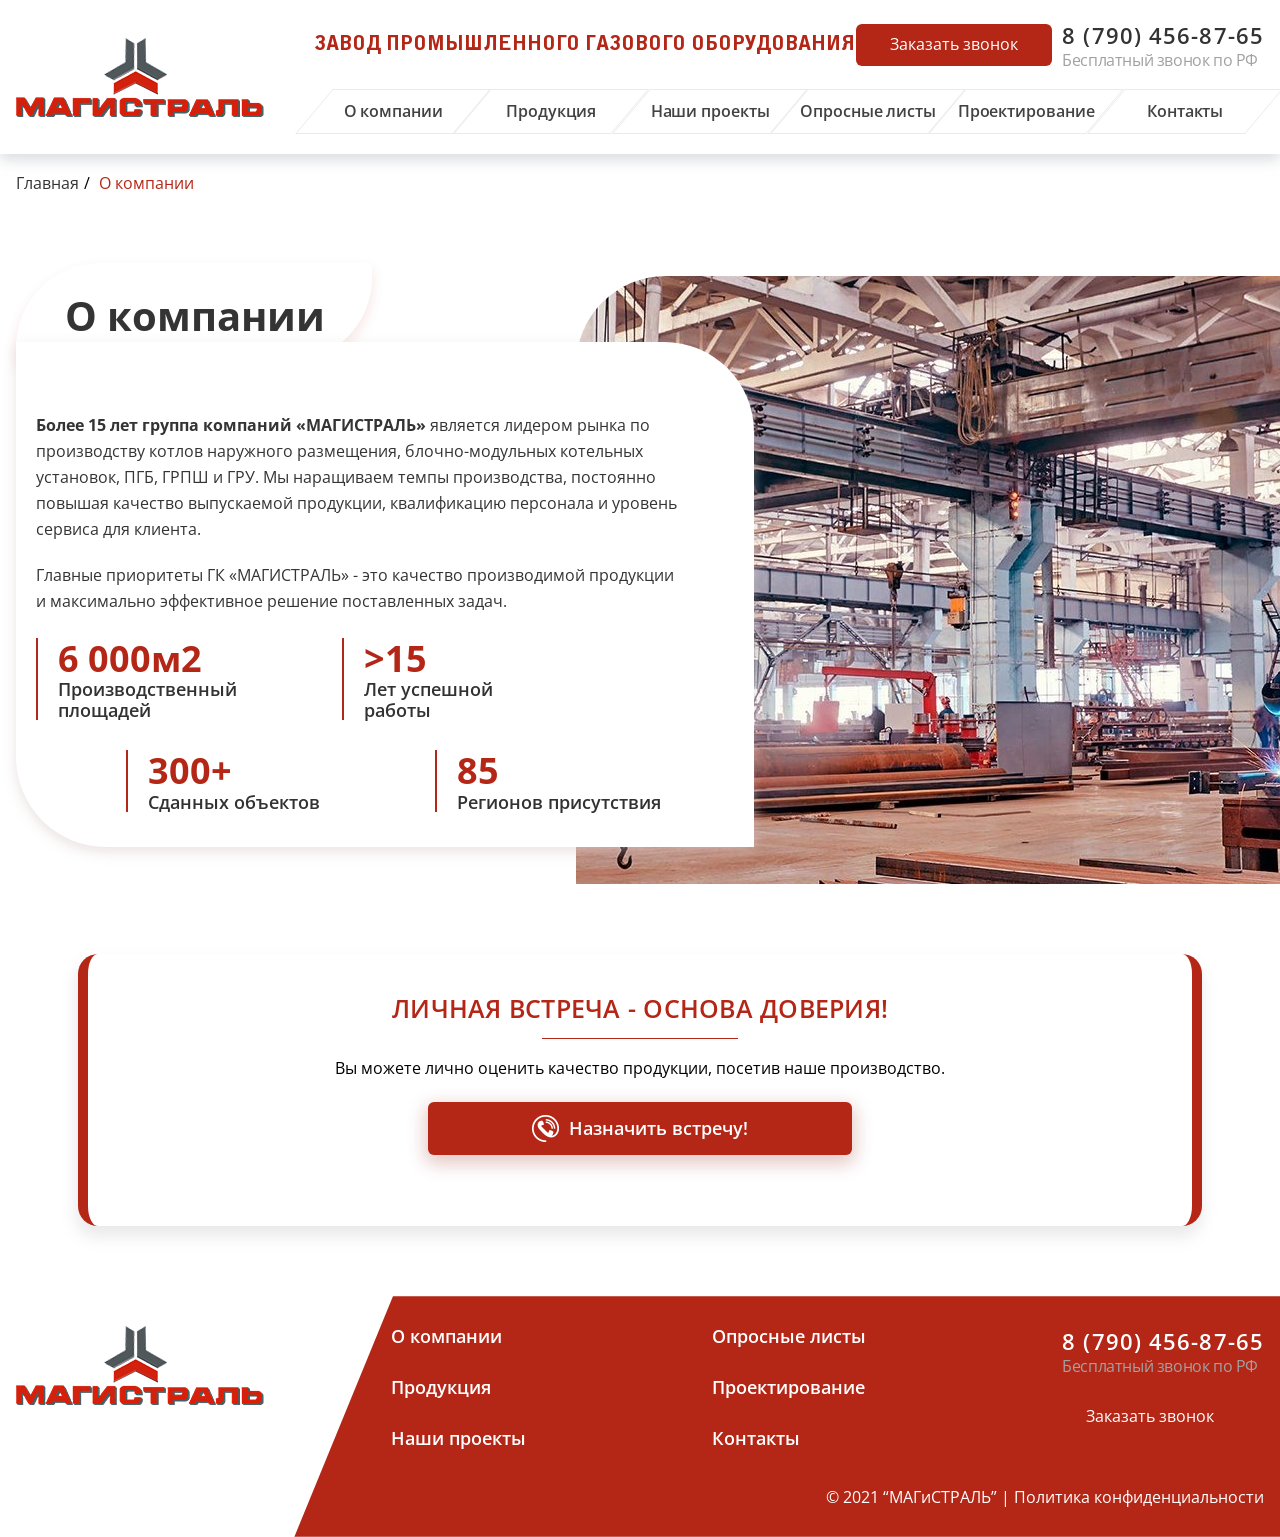
==== about.html @ 27755ef3 "add new pages" ====
<!DOCTYPE html>
<html lang="ru-RU">
  <head>
    <meta charset="utf-8">
    <title>О Компании</title><!--[if IE]>
    <meta http-equiv="X-UA-Compatible" content="IE = edge"><![endif]-->
    <meta name="viewport" content="width=device-width,initial-scale=1">
    <meta name="keywords" content="">
    <link href="https://fonts.googleapis.com/css2?family=Open+Sans:wght@300;400;600;700;800&amp;display=swap" rel="stylesheet">
    <link rel="stylesheet" type="text/css" href="static/css/styles.min.css"><!--[if lt IE 9]>
    <script src="https://cdnjs.cloudflare.com/ajax/libs/html5shiv/3.7.3/html5shiv-printshiv.min.js"></script><![endif]-->
  </head>
  <body class="index-page">
    <div class="wrapper">
      <header class="header">
        <div class="container">
          <div class="header-wrapper df sb"><a class="logo" href="#"><img src="static/images/general/logo.png" alt=""></a>
            <div class="header-left">
              <div class="header-left__top df"><span class="title">Завод промышленного газового оборудования</span><a class="btn" href="#">Заказать звонок</a>
                <div class="header-left__top-phone df fdc"><a href="tel:+77904568765">8 (790) 456-87-65</a><span>Бесплатный звонок по РФ</span></div>
              </div>
              <div class="header-left__bottom">
                <div class="sandwich-wrapper">
                  <div class="sandwich"><span class="sandwich-line"></span></div>
                </div>
                <div class="nav-wrapper">
                  <nav>
                    <ul>
                      <li><a href="">О компании</a></li>
                      <li><a href="">Продукция</a></li>
                      <li><a href="">Наши проекты</a></li>
                      <li><a href="">Опросные листы</a></li>
                      <li><a href="">Проектирование</a></li>
                      <li><a href="">Контакты</a></li>
                    </ul>
                  </nav>
                </div>
              </div>
            </div>
          </div>
        </div>
      </header>
      <div class="content">
        <section class="s-a-about">
          <div class="container">
            <div class="breadcrambs"><a href="#">Главная</a><span>/ </span><a href="#">О компании</a></div>
            <div class="a-about">
              <h1 class="sec-title">О компании</h1>
              <div class="a-about-wrapper">
                <div class="a-about-text">
                  <p><strong>Более 15 лет группа компаний «МАГИСТРАЛЬ»</strong> является лидером рынка по производству котлов наружного размещения, блочно-модульных котельных установок, ПГБ, ГРПШ и ГРУ. Мы наращиваем темпы производства, постоянно повышая качество выпускаемой продукции, квалификацию персонала и уровень сервиса для клиента. </p>
                  <p>Главные приоритеты ГК «МАГИСТРАЛЬ» - это качество производимой продукции и максимально эффективное решение поставленных задач.</p>
                </div>
                <div class="a-about-items">
                  <div class="a-about-items__top df">
                    <div class="a-about-item"><span>6 000м2</span>
                      <p>Производственный <br>площадей</p>
                    </div>
                    <div class="a-about-item"><span>>15</span>
                      <p>Лет успешной <br>работы</p>
                    </div>
                  </div>
                  <div class="a-about-items__bottom df">
                    <div class="a-about-item"><span>300+</span>
                      <p>Сданных объектов</p>
                    </div>
                    <div class="a-about-item"><span>85</span>
                      <p>Регионов присутствия</p>
                    </div>
                  </div>
                </div>
              </div>
            </div>
          </div>
        </section>
        <section class="s-form-b sa-form-b">
          <div class="container">
            <div class="form-b-wrapper">
              <form class="form-b" action="">
                <div class="form-b-items">
                  <h2 class="form-b-title">Личная встреча - основа доверия!</h2>
                  <hr class="form-b-line">
                  <p class="form-b-text">Вы можете лично оценить качество продукции, посетив наше производство.</p>
                  <div class="form-b-group df sb a-form-b-group__block">
                    <div class="form-b-group__block"><a class="btn btn-big btn-big-call" href="#"><img src="static/images/general/phone.png" alt=""><span>Назначить встречу!</span></a></div>
                  </div>
                </div>
              </form>
            </div>
          </div>
        </section>
      </div>
      <footer class="footer">
        <div class="container">
          <div class="footer-wrapper df">
            <div class="logo"><img src="static/images/general/logo.png" alt=""></div>
            <div class="footer-wrapper-right">
              <div class="footer-wrapper-right__top df sb">
                <div class="footer-wrapper-block">
                  <ul>
                    <li><a href="#">О компании</a></li>
                    <li><a href="#">Продукция</a></li>
                    <li><a href="#">Наши проекты</a></li>
                  </ul>
                </div>
                <div class="footer-wrapper-block">
                  <ul>
                    <li><a href="#">Опросные листы</a></li>
                    <li><a href="#">Проектирование</a></li>
                    <li><a href="#">Контакты</a></li>
                  </ul>
                </div>
                <div class="footer-wrapper-block">
                  <div class="header-left__top-phone df fdc"><a class="phone-footer" href="tel:+77904568765">8 (790) 456-87-65</a><span>Бесплатный звонок по РФ</span></div><a class="btn btn-footer" href="#">Заказать звонок</a>
                </div>
              </div>
              <div class="footer-wrapper-right__bottom">
                <p>© 2021 “МАГиСТРАЛЬ” | <a href="">Политика конфиденциальности</a></p>
              </div>
            </div>
          </div>
        </div>
      </footer>
    </div>
    <script src="static/js/jquery-3.3.1.min.js"></script>
    <script src="static/js/libs.min.js"></script>
    <script src="static/js/main.js"></script>
  </body>
</html>
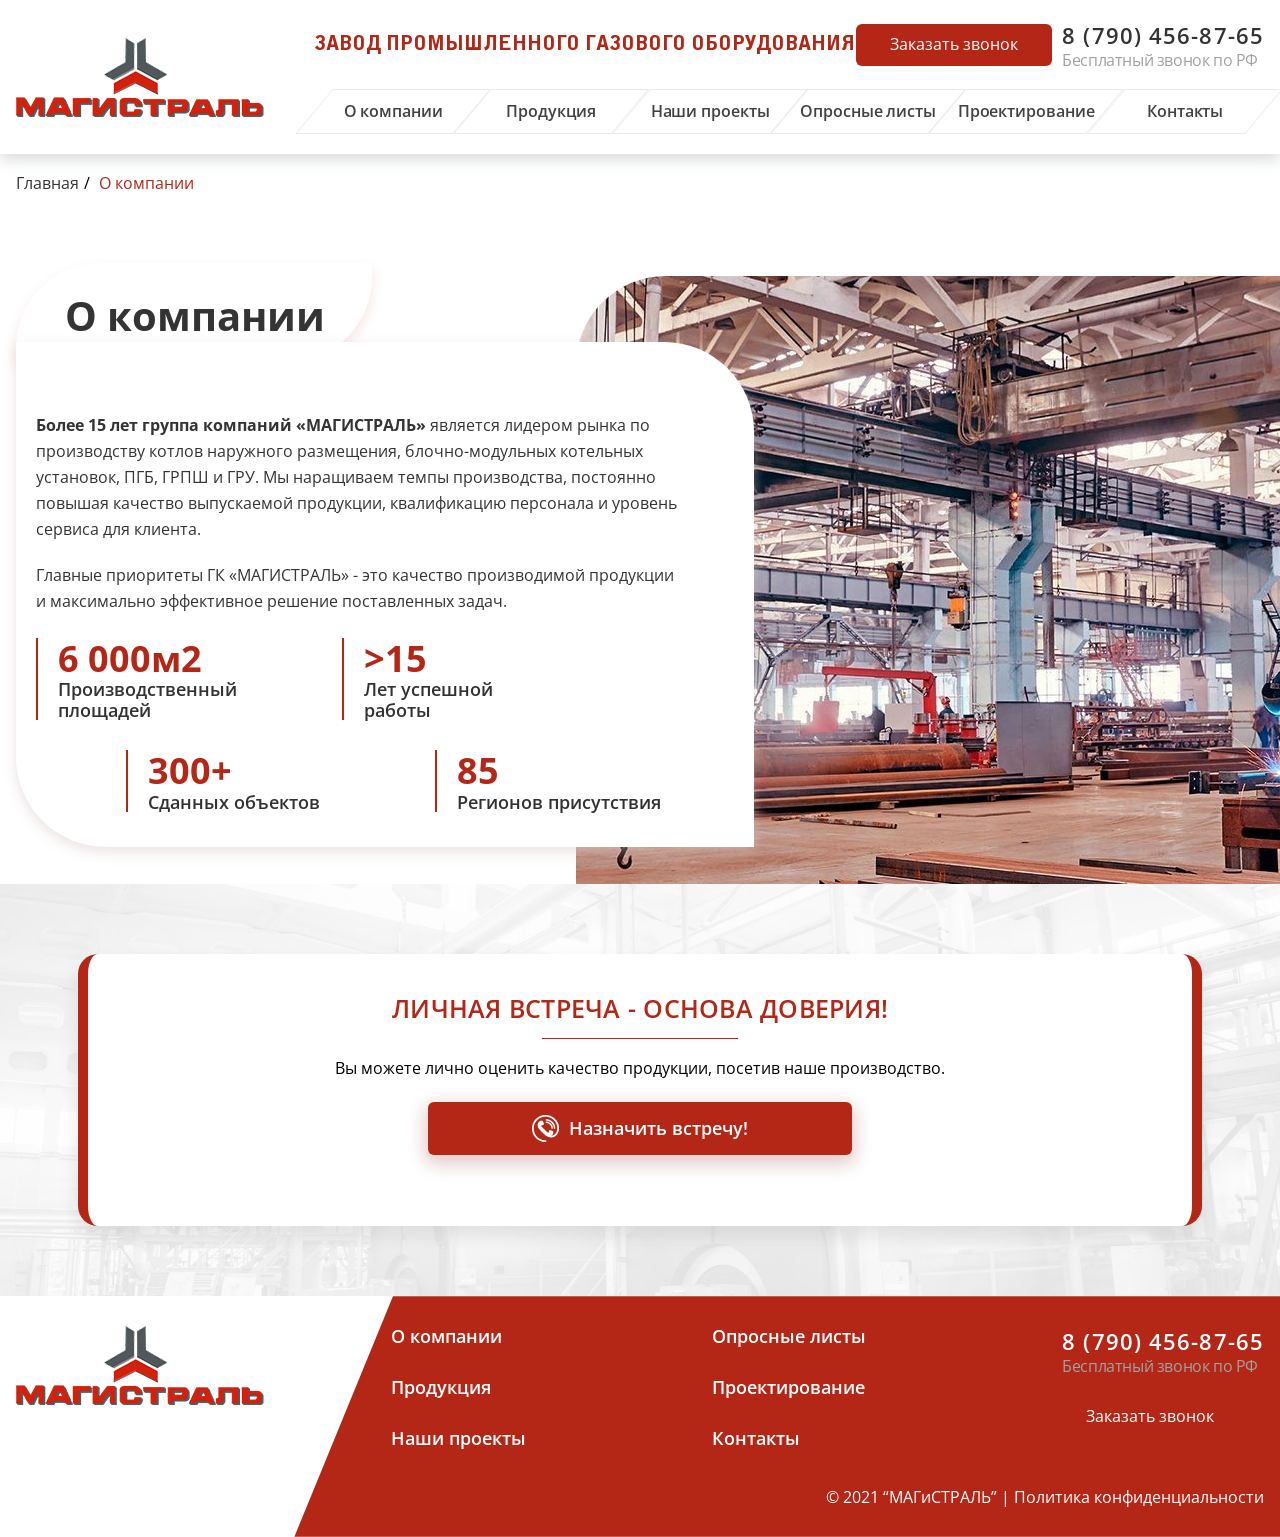
==== commit ac81d709: "ver3" ====
--- a/about.html
+++ b/about.html
@@ -14,7 +14,7 @@
     <div class="wrapper">
       <header class="header">
         <div class="container">
-          <div class="header-wrapper df sb"><a class="logo" href="#"><img src="static/images/general/logo.png" alt=""></a>
+          <div class="header-wrapper df sb"><span class="top-title">Завод промышленного газового оборудования</span><a class="logo" href="#"><img src="static/images/general/logo.png" alt=""></a>
             <div class="header-left">
               <div class="header-left__top df"><span class="title">Завод промышленного газового оборудования</span><a class="btn" href="#">Заказать звонок</a>
                 <div class="header-left__top-phone df fdc"><a href="tel:+77904568765">8 (790) 456-87-65</a><span>Бесплатный звонок по РФ</span></div>
@@ -33,7 +33,7 @@
                       <li><a href="">Проектирование</a></li>
                       <li><a href="">Контакты</a></li>
                     </ul>
-                  </nav>
+                  </nav><a class="btn btn-mob" href="#">Заказать звонок</a>
                 </div>
               </div>
             </div>
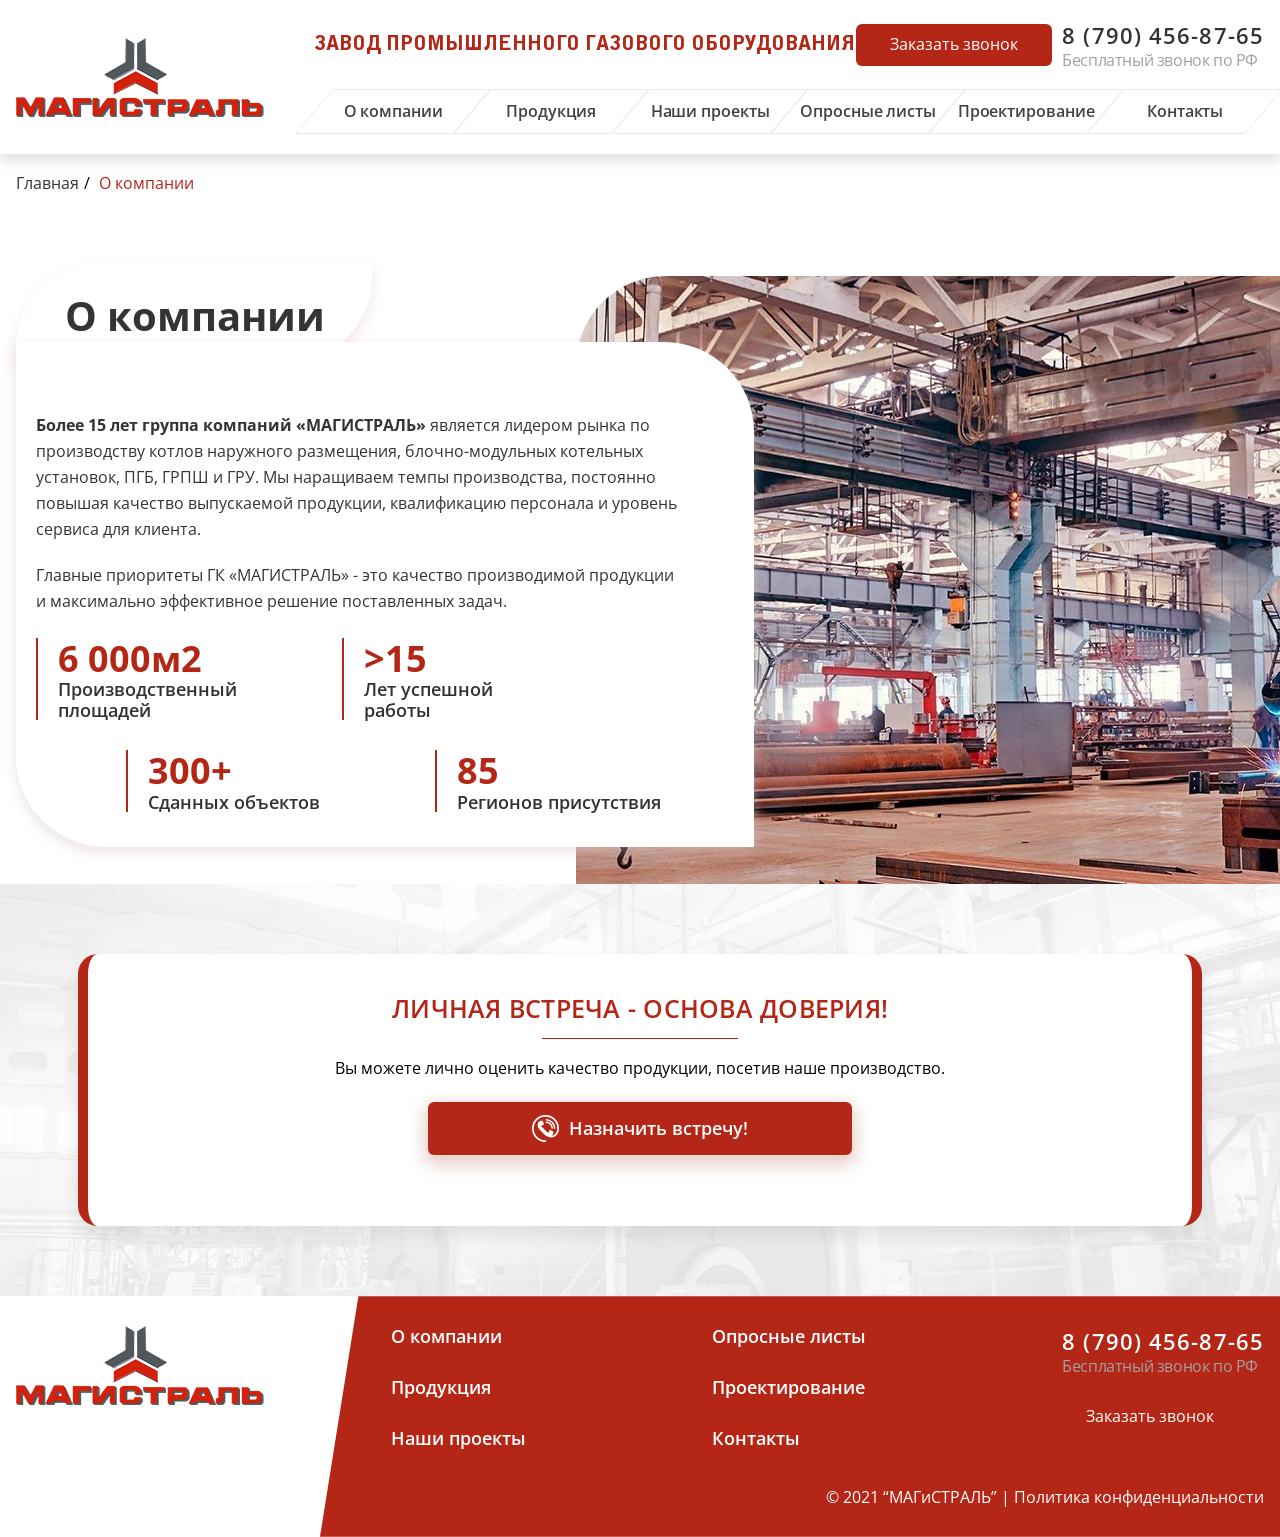
==== commit dc79455e: "add4" ====
--- a/about.html
+++ b/about.html
@@ -14,7 +14,7 @@
     <div class="wrapper">
       <header class="header">
         <div class="container">
-          <div class="header-wrapper df sb"><span class="top-title">Завод промышленного газового оборудования</span><a class="logo" href="#"><img src="static/images/general/logo.png" alt=""></a>
+          <div class="header-wrapper df sb"><span class="top-title">Завод промышленного газового оборудования</span><a class="logo" href="/"><img src="static/images/general/logo.png" alt=""></a>
             <div class="header-left">
               <div class="header-left__top df"><span class="title">Завод промышленного газового оборудования</span><a class="btn" href="#">Заказать звонок</a>
                 <div class="header-left__top-phone df fdc"><a href="tel:+77904568765">8 (790) 456-87-65</a><span>Бесплатный звонок по РФ</span></div>
@@ -26,10 +26,10 @@
                 <div class="nav-wrapper">
                   <nav>
                     <ul>
-                      <li><a href="">О компании</a></li>
+                      <li><a href="/about.html">О компании</a></li>
                       <li><a href="">Продукция</a></li>
-                      <li><a href="">Наши проекты</a></li>
-                      <li><a href="">Опросные листы</a></li>
+                      <li><a href="/projects.html">Наши проекты</a></li>
+                      <li><a href="/question.html">Опросные листы</a></li>
                       <li><a href="">Проектирование</a></li>
                       <li><a href="">Контакты</a></li>
                     </ul>
